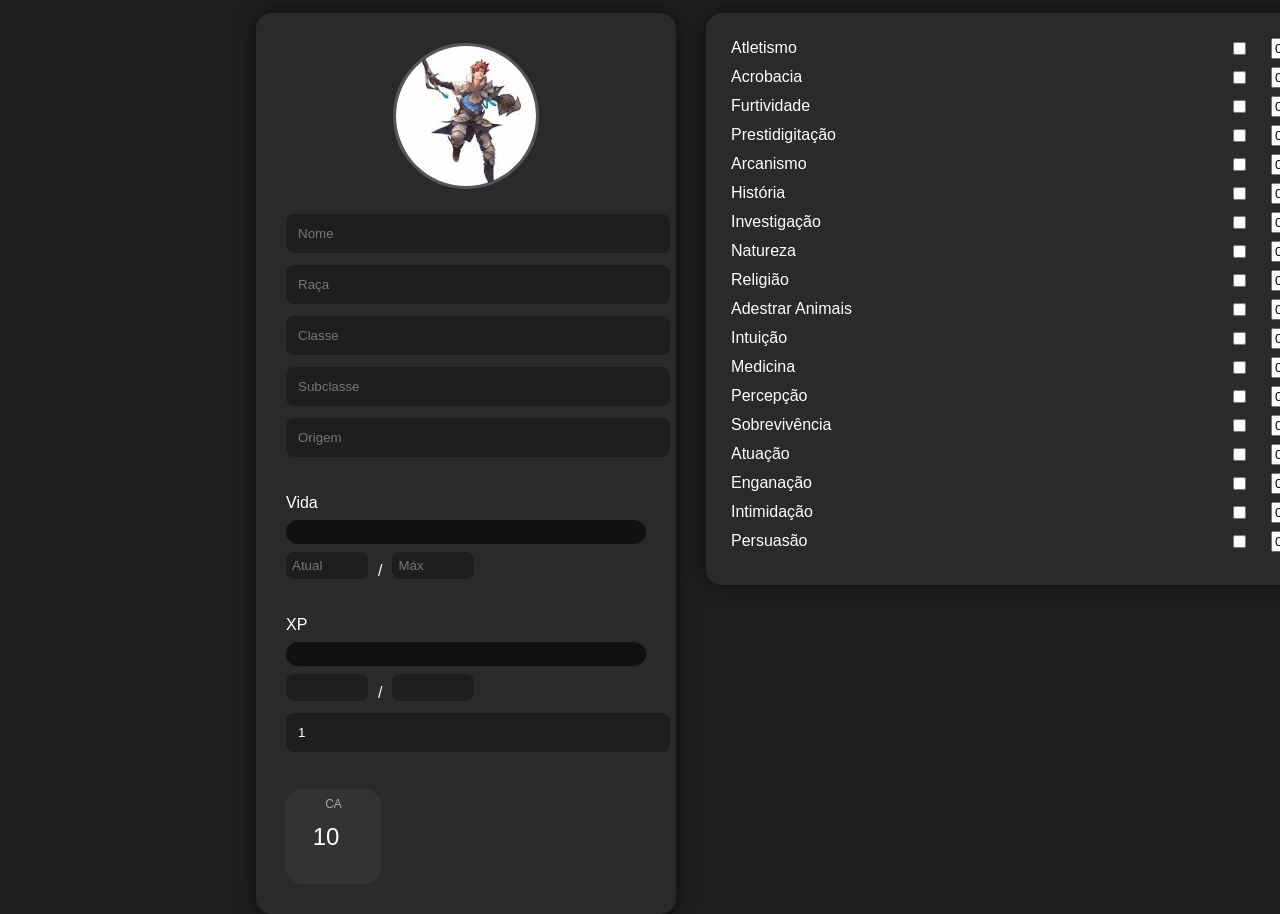
==== ficha.html @ 10b50704 "Add files via upload" ====
<!DOCTYPE html>

<html lang="pt-br">
<head>
  <meta charset="UTF-8">
  <title>Ficha RPG</title>
  <link rel="stylesheet" href="css/ficha.css">
</head>
<body>

<div id="main" class="tab active">

  <div class="left-panel">

    <img src="assets/miguel.png" class="char-img">

    <div class="info">
        <input id="char-name" placeholder="Nome">
        <input id="char-race" placeholder="Raça">
        <input id="char-class" placeholder="Classe">
        <input id="char-subclass" placeholder="Subclasse">
        <input id="char-origin" placeholder="Origem">
    </div>

    <!-- VIDA -->
    <div class="bar-section">
      <label>Vida</label>

      <div class="bar">
        <div id="hp-fill"></div>
      </div>

      <div class="bar-inputs">
        <input id="hp-current" type="number" placeholder="Atual" oninput="updateHP()">
        <span>/</span>
        <input id="hp-max" type="number" placeholder="Máx" oninput="updateHP()">
      </div>
    </div>

    <!-- XP -->
    <div class="bar-section">
      <label>XP</label>

      <div class="bar">
        <div id="xp-fill"></div>
      </div>

      <div class="bar-inputs">
        <input id="xp-current" type="number" oninput="updateXP()">
        <span>/</span>
        <input id="xp-max" type="number" readonly>
      </div>

      <input id="level" type="number" value="1" oninput="updateXP()">
    </div>

    <!-- DEFESA -->
    <div class="ac-box">
      <span>CA</span>
      <input id="ac" type="number" value="10">
    </div>

  </div>

  <!-- ⚠️ IMPORTANTE: ESTE TEM QUE ESTAR AQUI, NO MESMO NÍVEL -->
  <div class="right-panel" id="skills"></div>

</div>
  <!-- ================= INVENTÁRIO ================= -->

  <div id="inventory" class="tab">

  <div class="spells-header">
    <h2>Inventário</h2>

    <select id="item-filter" onchange="filterItems()">
      <option value="all">Todos</option>
      <option value="arma">Armas</option>
      <option value="armadura">Armaduras</option>
      <option value="item">Itens</option>
    </select>

    <button class="add-btn" onclick="addItem()">+ Novo</button>
  </div>

  <div id="inventory-list" class="spells-list"></div>

</div>

  <!-- ================= MAGIAS ================= -->

  <div id="spells" class="tab">

  <div class="spells-header">
    <h2>Magias</h2>

    <select id="spell-filter" onchange="filterSpells()">
      <option value="all">Todas</option>
      <option value="magia">Magias</option>
      <option value="truque">Truques</option>
    </select>

    <button class="add-btn" onclick="addSpell()">+ Nova Magia</button>
  </div>

  <div id="spells-list" class="spells-list"></div>

</div>

<!-- JS -->

<script src="js/storage.js"></script>
<script src="js/ficha.js"></script>
<script src="js/inventory.js"></script>
<script src="js/spells.js"></script>
<script src="js/skills.js"></script>
<script src="js/attributes.js"></script>
<script src="js/autosave.js"></script>

</body>
</html>
---- css/ficha.css ----
body {
  margin: 0;
  font-family: Arial, sans-serif;
  background: #1e1e1e;
  color: white;
}

/* CONTAINER CENTRAL */
.container {
  width: 100%;
  min-height: 100vh;

  display: flex;
  flex-direction: column;
  align-items: center;

  padding: 30px 20px;
}

/* MENU */
.menu {
  width: 100%;
  max-width: 1100px;

  display: flex;
  gap: 12px;
  margin-bottom: 30px;
}

.menu button {
  padding: 10px 14px;
  border: none;
  background: #444;
  color: white;
  cursor: pointer;
  border-radius: 8px;
  transition: 0.2s;
}

.menu button:hover {
  background: #666;
}

/* ================= TABS ================= */

/* padrão */
.tab {
  display: none;
}

/* abas normais (inventário/magias) */
.tab.active {
  display: block;
  margin-left: 20%;
  margin-top: 1%;
}

/* SOMENTE A FICHA USA GRID */
#main.tab.active {
  width: 100%;
  max-width: 1100px;

  display: grid;
  grid-template-columns: 420px 1fr;
  gap: 30px;
  align-items: start;
}

/* ================= ESQUERDA ================= */

.left-panel {
  background: #2a2a2a;
  padding: 30px;
  border-radius: 16px;
  box-shadow: 0 0 20px rgba(0,0,0,0.6);
}

/* IMAGEM */
.char-img {
  width: 140px;
  height: 140px;
  object-fit: cover;
  border-radius: 50%;
  display: block;
  margin: 0 auto 25px auto;
  border: 3px solid #555;
}

/* INPUTS */
.left-panel input {
  width: 100%;
  padding: 12px;
  margin-bottom: 12px;
  border-radius: 8px;
  border: none;
  background: #1e1e1e;
  color: white;
}

/* BARRAS */
.bar-section {
  margin-top: 25px;
}

.bar {
  width: 100%;
  height: 24px;
  background: #111;
  border-radius: 12px;
  overflow: hidden;
  margin: 8px 0;
}

#hp-fill {
  height: 100%;
  background: linear-gradient(to right, #ff3b3b, #8b0000);
  width: 0%;
  transition: 0.3s;
}

#xp-fill {
  height: 100%;
  background: linear-gradient(to right, #00ff88, #007a3d);
  width: 0%;
  transition: 0.3s;
}

.bar-inputs {
  display: flex;
  align-items: center;
  gap: 10px;
}

.bar-inputs input {
  width: 70px;
  padding: 6px;
}

/* DEFESA */
.ac-box {
  width: 95px;
  height: 95px;
  background: #333;
  border-radius: 16px;

  display: flex;
  flex-direction: column;
  align-items: center;
  justify-content: center;

  margin-top: 25px;
}

.ac-box span {
  font-size: 12px;
  color: #aaa;
}

.ac-box input {
  width: 50px;
  text-align: center;
  background: transparent;
  border: none;
  color: white;
  font-size: 24px;
}

/* ================= DIREITA ================= */

.right-panel {
  background: #2a2a2a;
  padding: 25px;
  border-radius: 16px;
  box-shadow: 0 0 20px rgba(0,0,0,0.6);
  height: fit-content;
}

/* PERÍCIAS */
.right-panel div {
  display: grid;
  grid-template-columns: 1fr 40px 60px;
  align-items: center;
  gap: 12px;
  margin-bottom: 8px;
}

/* ================= INVENTÁRIO / MAGIAS ================= */

#inventory,
#spells {
  width: 100%;
  max-width: 1100px;
}

.spells-header {
  display: flex;
  align-items: center;
  gap: 10px;
  margin-bottom: 15px;
}

.spells-header select {
  padding: 6px;
  border-radius: 6px;
  border: none;
  background: #333;
  color: white;
}

/* BOTÃO */
.add-btn {
  padding: 10px 14px;
  background: linear-gradient(45deg, #4caf50, #2e7d32);
  border: none;
  border-radius: 10px;
  color: white;
  cursor: pointer;
  transition: 0.2s;
}

.add-btn:hover {
  transform: scale(1.05);
}

/* LISTAS */
.spells-list {
  display: flex;
  flex-direction: column;
  gap: 12px;
}

/* CARDS */
.spell-card,
.inv-card {
  background: #2a2a2a;
  border-radius: 12px;
  overflow: hidden;
  border: 1px solid #333;
}

.spell-title,
.inv-title {
  padding: 14px;
  background: #333;
  cursor: pointer;
  display: flex;
  justify-content: space-between;
}

.spell-title:hover,
.inv-title:hover {
  background: #444;
}

.spell-body,
.inv-body {
  padding: 12px;
  background: #252525;
}

/* TAG */
.tag {
  font-size: 12px;
  padding: 3px 8px;
  border-radius: 8px;
}

/* CORES */
.spell-card[data-tipo="truque"] .tag {
  background: #2196f3;
}

.spell-card[data-tipo="magia"] .tag {
  background: #9c27b0;
}

.inv-card[data-tipo="arma"] .tag {
  background: #ff5722;
}

.inv-card[data-tipo="armadura"] .tag {
  background: #607d8b;
}

.inv-card[data-tipo="item"] .tag {
  background: #4caf50;
}

/* ESCONDER */
.hidden {
  display: none;
}

/* ================= RESPONSIVO ================= */

@media (max-width: 900px) {

  /* empilha no mobile */
  #main.tab.active {
    display: block;
  }

}

@media (max-width: 500px) {
  .menu {
    flex-direction: column;
  }

  .char-img {
    width: 110px;
    height: 110px;
  }

  .bar {
    height: 20px;
  }
}
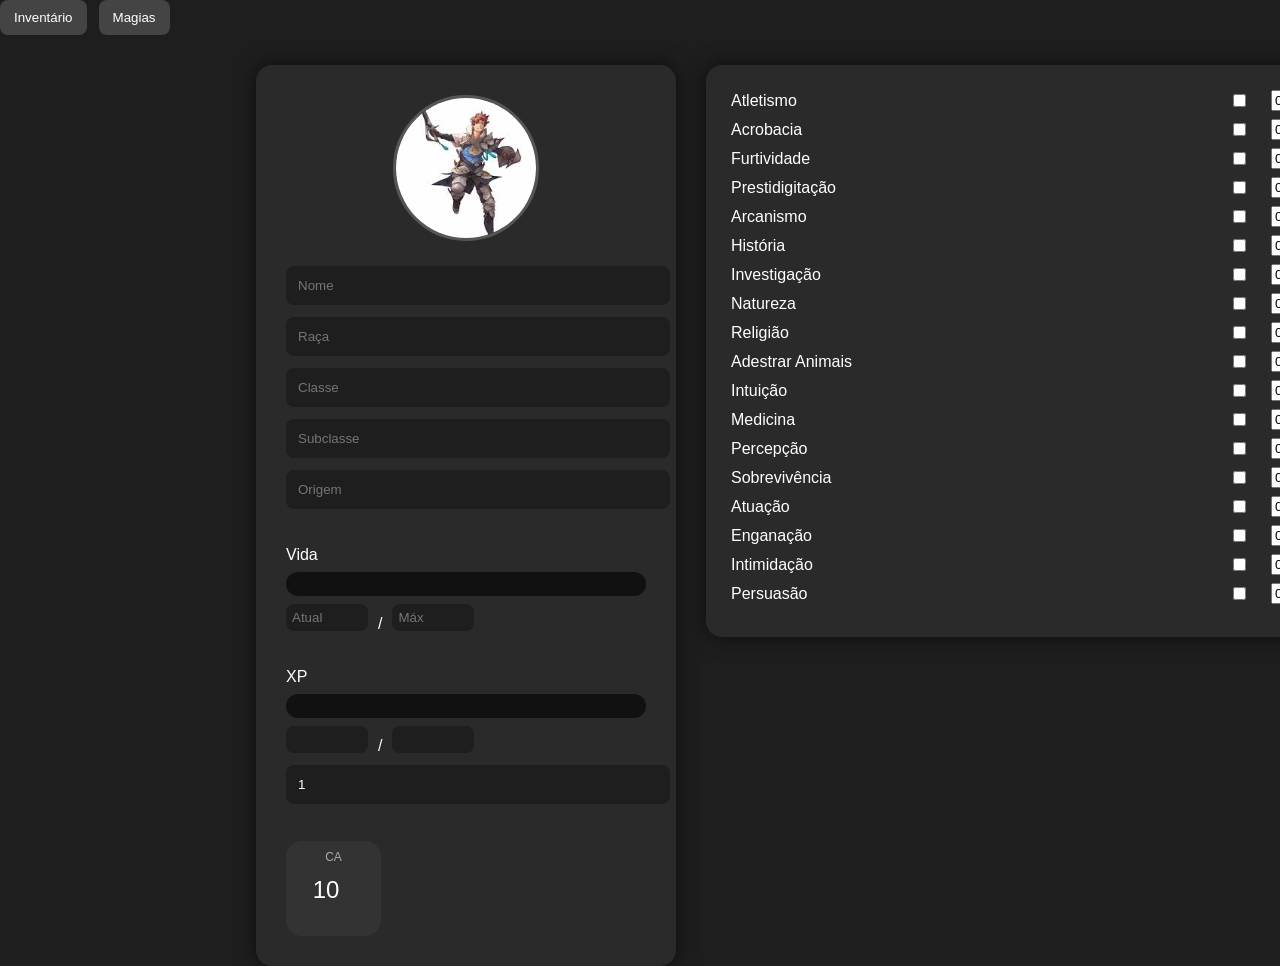
==== commit 8d59643e: "Add navigation menu to ficha.html Added a menu for navigating between inventory and spells." ====
--- a/ficha.html
+++ b/ficha.html
@@ -8,6 +8,10 @@
 </head>
 <body>
 
+  <div class="menu">
+  <button onclick="openTab('inventory')">Inventário</button>
+  <button onclick="openTab('spells')">Magias</button>
+</div>
 <div id="main" class="tab active">
 
   <div class="left-panel">
